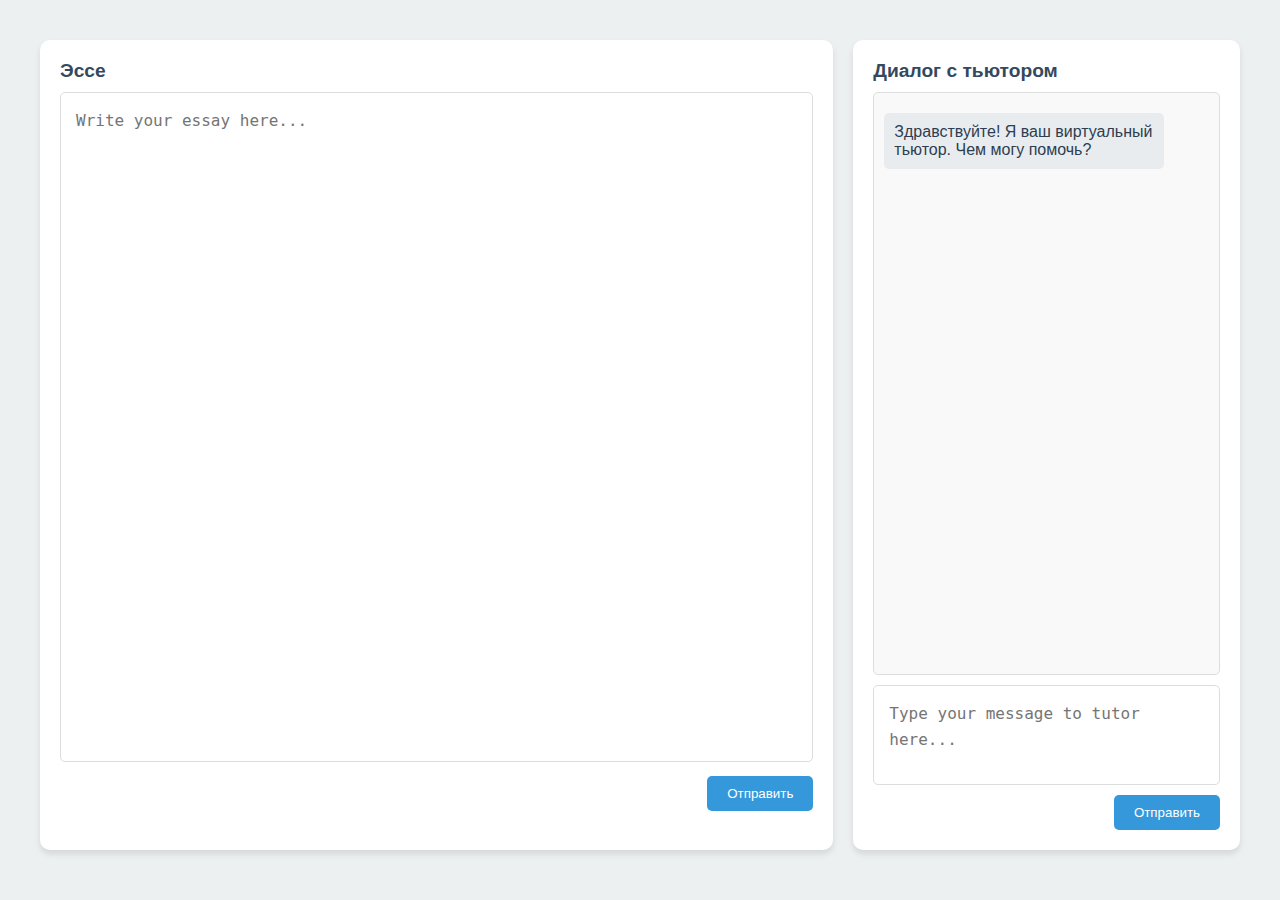
==== src/ui_moral_1/index.html @ 06dda94f "Initial commit" ====
<!DOCTYPE html>
<html>

<head>
  <title>Роль open-source проектов в развитии программных эко-систем</title>
  <link rel="icon" type="image/x-icon" href="./favicon.ico">
  <link rel="stylesheet" href="styles.css">
</head>

<body>
  <div class="grid-container">
    <div class="essay-container">
      <div class="editor-label">Эссе</div>
      <textarea id="essayEditor" class="text-editor" placeholder="Write your essay here..."></textarea>
      <div class="controls">
        <button onclick="submitEssay()">Отправить</button>
      </div>
    </div>

    <div class="dialog-container">
      <div class="editor-label">Диалог с тьютором</div>
      <div id="chatMessages" class="chat-messages">
        <div class="typing-indicator">
          <div class="typing-dots">
            <span></span><span></span><span></span>
          </div>
          Виртуальный тьютор печатает...
        </div>
      </div>
      <textarea id="dialogEditor" class="text-editor chat-input"
        placeholder="Type your message to tutor here..."></textarea>
      <div class="controls">
        <button onclick="submitDialog()">Отправить</button>
      </div>
    </div>
  </div>

  <script src="script.js"></script>
</body>

</html>
---- src/ui_moral_1/styles.css ----
:root {
  --primary: #2c3e50;
  --secondary: #34495e;
  --accent: #3498db;
  --light: #ecf0f1;
}

body {
  font-family: 'Segoe UI', Tahoma, Geneva, Verdana, sans-serif;
  margin: 0;
  padding: 20px;
  background: var(--light);
  color: var(--primary);
}

.grid-container {
  display: grid;
  grid-template-columns: repeat(3, 1fr);
  grid-template-rows: repeat(3, 1fr);
  gap: 20px;
  height: 90vh;
  padding: 20px;
}

.essay-container {
  grid-column: 1 / 3;
  grid-row: 1 / -1;
  background: white;
  border-radius: 10px;
  padding: 20px;
  box-shadow: 0 4px 6px rgba(0, 0, 0, 0.1);
  flex-grow: 2;
}

.dialog-container {
  grid-column: 3;
  grid-row: 1 / -1;
  background: white;
  border-radius: 10px;
  padding: 20px;
  box-shadow: 0 4px 6px rgba(0, 0, 0, 0.1);
  display: flex;
  flex-direction: column;
  flex-grow: 1;
}

.chat-messages {
  flex-grow: 1;
  overflow-y: scroll;
  margin-bottom: 10px;
  padding: 10px;
  border: 1px solid #ddd;
  border-radius: 5px;
  background: #f9f9f9;
}

.message {
  margin: 10px 0;
  padding: 10px;
  border-radius: 5px;
  max-width: 80%;
}

.message.user {
  background: var(--accent);
  color: white;
  margin-left: auto;
  max-width: 80%;
  overflow: hidden;
}

.message.tutor {
  background: #e9ecef;
  color: var(--primary);
  margin-right: auto;
  max-width: 80%;
  overflow: hidden;
}

.editor-label {
  font-size: 1.2em;
  font-weight: bold;
  margin-bottom: 10px;
  color: var(--secondary);
}

.text-editor {
  width: 100%;
  height: calc(100% - 100px);
  padding: 15px;
  border: 1px solid #ddd;
  border-radius: 5px;
  font-size: 16px;
  line-height: 1.6;
  resize: none;
  box-sizing: border-box;
}

.chat-input {
  height: 100px;
  resize: none;
}

.controls {
  margin-top: 10px;
  display: flex;
  gap: 10px;
  justify-content: flex-end;
}

button {
  background: var(--accent);
  color: white;
  border: none;
  padding: 10px 20px;
  border-radius: 5px;
  cursor: pointer;
  transition: background 0.3s ease;
}

button:hover {
  background: #2980b9;
}

.typing-indicator {
  display: none;
  padding: 10px;
  background-color: #e9ecef;
  border-radius: 5px;
  width: fit-content;
  margin-bottom: 10px;
}

.typing-dots {
  display: inline-block;
}

.typing-dots span {
  display: inline-block;
  width: 6px;
  height: 6px;
  background-color: var(--secondary);
  border-radius: 50%;
  margin-right: 3px;
  animation: typingDots 1.4s infinite;
}

.typing-dots span:nth-child(2) {
  animation-delay: 0.2s;
}

.typing-dots span:nth-child(3) {
  animation-delay: 0.4s;
}

@keyframes typingDots {

  0%,
  60%,
  100% {
    transform: translateY(0);
  }

  30% {
    transform: translateY(-4px);
  }
}
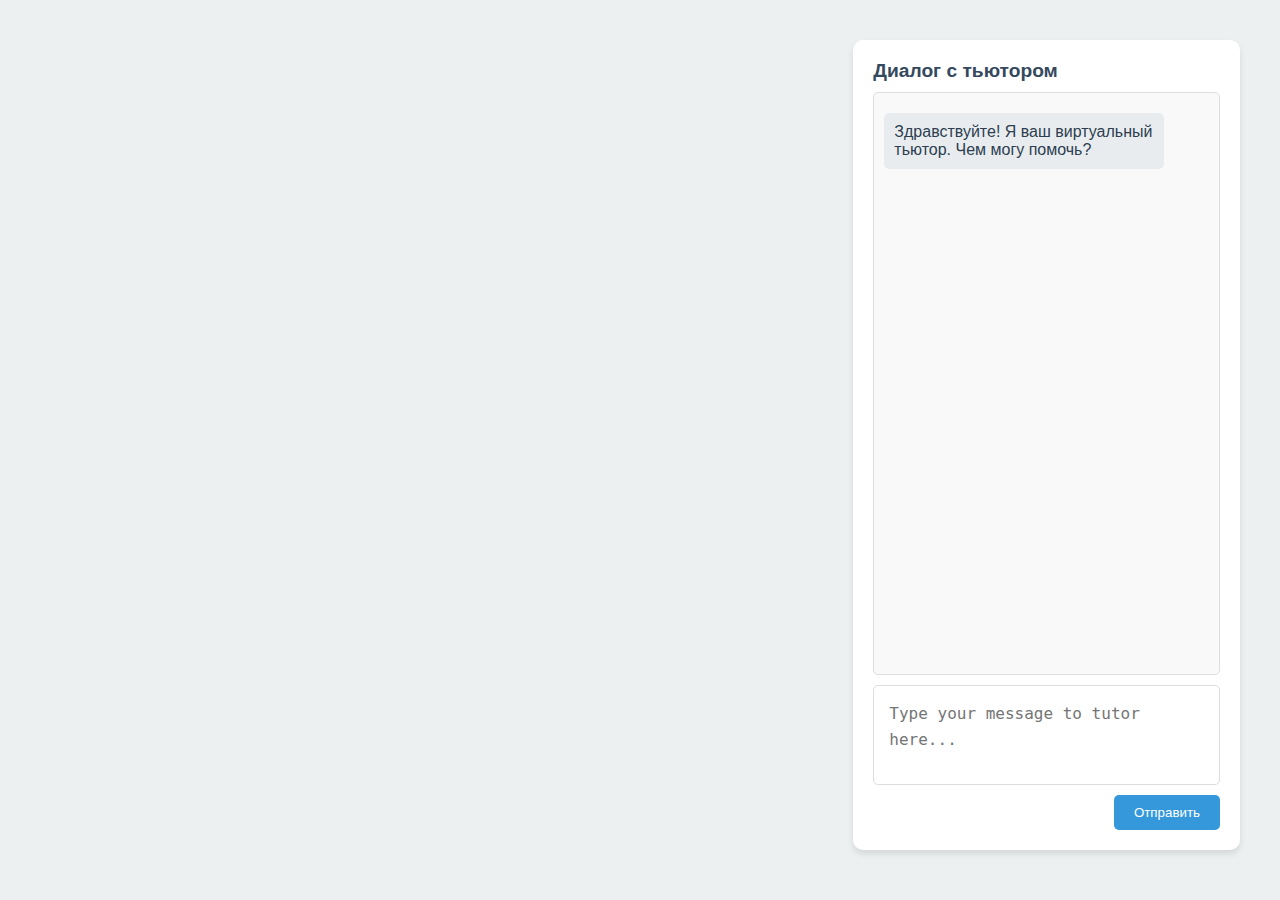
==== commit 40e5f13e: "probably works" ====
--- a/src/ui_moral_1/index.html
+++ b/src/ui_moral_1/index.html
@@ -9,14 +9,6 @@
 
 <body>
   <div class="grid-container">
-    <div class="essay-container">
-      <div class="editor-label">Эссе</div>
-      <textarea id="essayEditor" class="text-editor" placeholder="Write your essay here..."></textarea>
-      <div class="controls">
-        <button onclick="submitEssay()">Отправить</button>
-      </div>
-    </div>
-
     <div class="dialog-container">
       <div class="editor-label">Диалог с тьютором</div>
       <div id="chatMessages" class="chat-messages">
--- a/src/ui_moral_1/styles.css
+++ b/src/ui_moral_1/styles.css
@@ -20,16 +20,6 @@
   gap: 20px;
   height: 90vh;
   padding: 20px;
-}
-
-.essay-container {
-  grid-column: 1 / 3;
-  grid-row: 1 / -1;
-  background: white;
-  border-radius: 10px;
-  padding: 20px;
-  box-shadow: 0 4px 6px rgba(0, 0, 0, 0.1);
-  flex-grow: 2;
 }
 
 .dialog-container {
